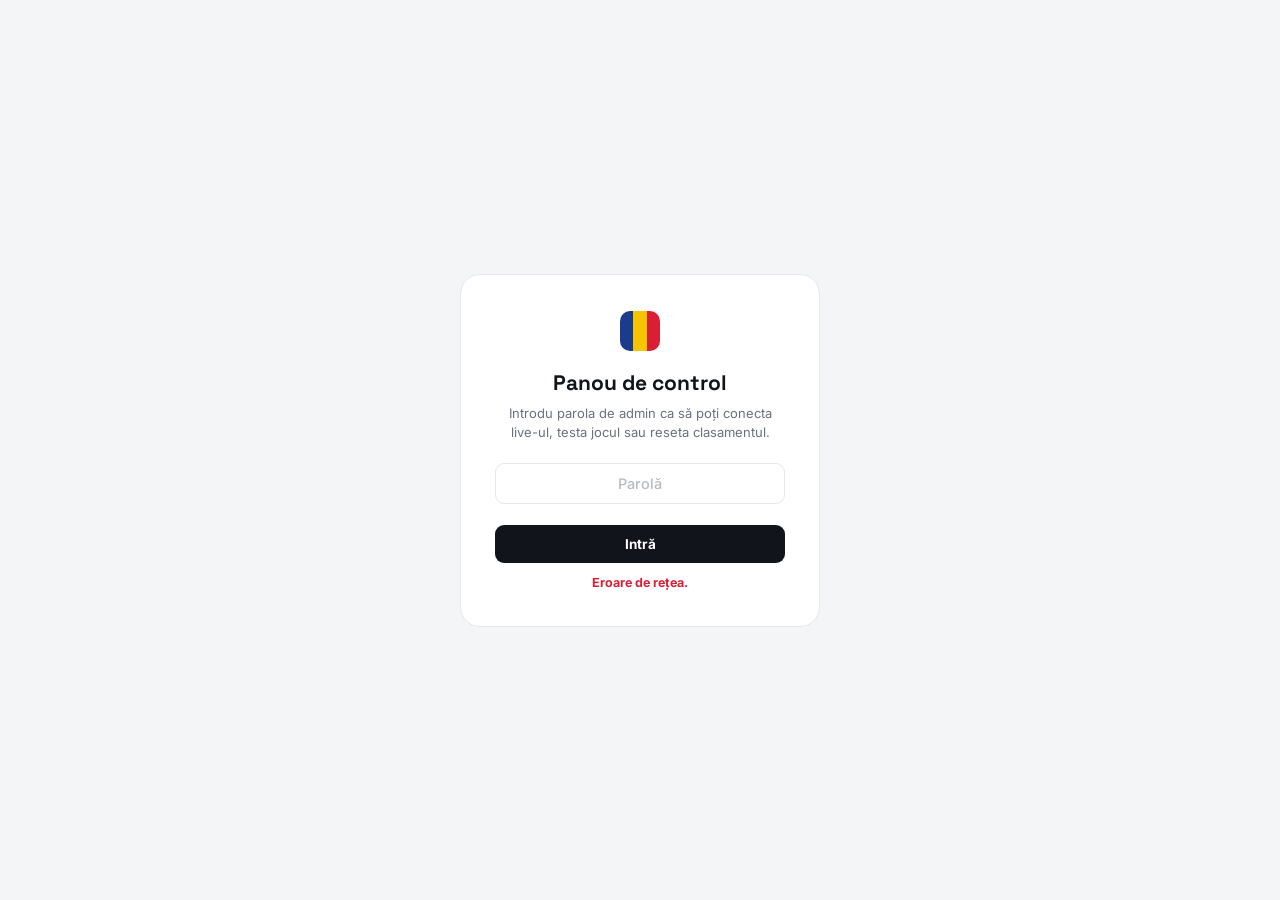
==== static/admin.html @ 843eeaa1 "Add files via upload" ====
<!DOCTYPE html>
<html lang="ro">
<head>
<meta charset="UTF-8">
<meta name="viewport" content="width=device-width, initial-scale=1.0">
<title>Admin · Cel mai tare județ din România</title>
<link rel="preconnect" href="https://fonts.googleapis.com">
<link href="https://fonts.googleapis.com/css2?family=Space+Grotesk:wght@500;700&family=Inter:wght@500;600;700;800&display=swap" rel="stylesheet">
<link rel="stylesheet" href="/static/style.css">
<link rel="stylesheet" href="/static/admin.css">
</head>
<body class="admin-body">

<!-- ===================== LOGIN ===================== -->
<div class="admin-login" id="loginScreen">
  <div class="admin-login-card">
    <div class="flag-chip"><i></i><i></i><i></i></div>
    <h1>Panou de control</h1>
    <p>Introdu parola de admin ca să poți conecta live-ul, testa jocul sau reseta clasamentul.</p>
    <input class="text-input" id="passwordInput" type="password" placeholder="Parolă">
    <button class="btn btn-primary" id="btnLogin">Intră</button>
    <div class="admin-error" id="loginError" style="display:none;"></div>
  </div>
</div>

<!-- ===================== PANOU ADMIN ===================== -->
<div class="admin-panel" id="adminPanel" style="display:none;">
  <header class="admin-header">
    <div class="brand">
      <div class="flag-chip"><i></i><i></i><i></i></div>
      <div>
        <h1 style="font-size:18px;">Panou de control</h1>
        <p style="margin:2px 0 0; font-size:12px; color:var(--muted);">Cel mai tare județ din România</p>
      </div>
    </div>
    <div style="display:flex; gap:10px;">
      <a class="btn btn-ghost" href="/" target="_blank" rel="noopener">↗ Deschide afișajul</a>
      <button class="btn btn-ghost" id="btnLogout">Ieși din cont</button>
    </div>
  </header>

  <div class="admin-grid">
    <div class="panel">
      <div class="panel-title">📡 Conectare TikTok</div>
      <div class="conn-status" id="connStatus">
        <span class="dot"></span>
        <span id="connStatusText">Neconectat</span>
      </div>
      <label class="field-label" for="usernameInput">Username TikTok (fără @)</label>
      <input class="text-input" id="usernameInput" type="text" placeholder="ex: numele.tau">
      <button class="btn btn-primary" id="btnConnect">Conectează-te la live</button>
      <button class="btn btn-danger" id="btnDisconnect" style="display:none;">Deconectează</button>
    </div>

    <div class="panel">
      <div class="panel-title">🧪 Mod test (fără live)</div>
      <p class="admin-hint">Simulează comentarii și cadouri ca să vezi cum arată jocul înainte de a fi live.</p>
      <input class="text-input" id="testInput" type="text" placeholder="ex: CJ, Cluj, AB…">
      <div class="row-btns" style="margin-top:9px;">
        <button class="btn btn-ghost" id="btnTestComment">+1 comentariu</button>
        <button class="btn btn-ghost" id="btnTestGift">🎁 cadou ×2</button>
      </div>
      <button class="btn btn-ghost" id="btnTestMega" style="margin-top:8px;">🔥 simulează cadou MEGA (100+)</button>
    </div>

    <div class="panel">
      <div class="panel-title">⚠️ Zonă periculoasă</div>
      <p class="admin-hint">Resetează scorurile tuturor județelor la zero. Nu poate fi anulat.</p>
      <button class="btn btn-danger" id="btnReset">Resetează clasamentul</button>
    </div>
  </div>
</div>

<script src="/static/admin.js"></script>
</body>
</html>
---- static/style.css ----
:root{
  --ink:#12141C;
  --ink-soft:#2B2E3A;
  --paper:#FFFFFF;
  --canvas:#F4F5F7;
  --line:#E6E7EC;
  --muted:#6B7080;

  --flag-blue:#1B3B8C;
  --flag-yellow:#F6C400;
  --flag-red:#D91E36;

  --cyan:#0FE6D6;
  --pink:#FF2D6A;

  --grey-fill:#EEEFF2;
  --gold:#F6B400;

  --radius-lg:20px;
  --radius-md:14px;
  --radius-sm:9px;
}

*{box-sizing:border-box;}
html,body{
  margin:0;padding:0;
  width:100%; height:100%;
  background:var(--canvas);
  color:var(--ink);
  font-family:'Inter',sans-serif;
  -webkit-font-smoothing:antialiased;
  overflow:hidden;
}
.num, .mono-num{
  font-family:'Space Grotesk',sans-serif;
  font-variant-numeric:tabular-nums;
}

/* ================= LAYOUT ================= */
.app{
  display:flex;
  flex-direction:column;
  width:100vw;height:100vh;
}

/* ---------- HEADER ---------- */
.header{
  flex-shrink:0;
  background:var(--ink);
  color:#fff;
  padding:14px 26px;
  display:flex;
  align-items:center;
  justify-content:space-between;
  gap:20px;
}
.brand{
  display:flex;
  align-items:center;
  gap:14px;
}
.flag-chip{
  width:40px;height:40px;
  border-radius:10px;
  overflow:hidden;
  display:flex;
  flex-shrink:0;
  box-shadow:0 0 0 1px rgba(255,255,255,0.08);
}
.flag-chip i{ flex:1; display:block; }
.flag-chip i:nth-child(1){ background:var(--flag-blue); }
.flag-chip i:nth-child(2){ background:var(--flag-yellow); }
.flag-chip i:nth-child(3){ background:var(--flag-red); }
.brand h1{
  font-family:'Space Grotesk',sans-serif;
  font-size:19px;
  font-weight:700;
  line-height:1.15;
  margin:0;
  letter-spacing:0.2px;
}
.brand h1 b{ color:var(--cyan); font-weight:700; }
.brand p{
  margin:2px 0 0;
  font-size:12px;
  color:#A7ABBB;
  font-weight:500;
}

.header-right{
  display:flex;
  align-items:center;
  gap:14px;
}
.pill{
  display:flex;align-items:center;gap:7px;
  background:rgba(255,255,255,0.07);
  border:1px solid rgba(255,255,255,0.09);
  padding:8px 14px;
  border-radius:30px;
  font-size:13px;
  font-weight:600;
  color:#D8DAE6;
  white-space:nowrap;
}
.pill .dot{
  width:8px;height:8px;border-radius:50%;
  background:#5B5F70;
}
.pill.live .dot{
  background:var(--pink);
  animation:pulseDot 1.1s ease-in-out infinite;
}
.pill.live{ color:#fff; }
@keyframes pulseDot{
  0%,100%{ transform:scale(1); opacity:1; }
  50%{ transform:scale(1.6); opacity:0.5; }
}

/* ================= MAIN GRID ================= */
.main{
  flex:1;
  display:grid;
  grid-template-columns:290px 1fr 340px;
  gap:18px;
  padding:18px;
  min-height:0;
}

.panel{
  background:var(--paper);
  border:1px solid var(--line);
  border-radius:var(--radius-lg);
  padding:16px;
}
.panel-title{
  font-family:'Space Grotesk',sans-serif;
  font-size:14px;
  font-weight:700;
  display:flex;
  align-items:center;
  gap:7px;
  margin:0 0 12px;
}

/* ---------- LEFT COLUMN ---------- */
.left-col{
  display:flex;
  flex-direction:column;
  gap:14px;
  min-height:0;
  overflow-y:auto;
}
.conn-status{
  display:flex;
  align-items:center;
  gap:9px;
  font-size:13px;
  font-weight:700;
  padding:9px 12px;
  border-radius:var(--radius-sm);
  background:var(--grey-fill);
  color:var(--muted);
  margin-bottom:12px;
}
.conn-status .dot{
  width:8px;height:8px;border-radius:50%;
  background:var(--muted);
  flex-shrink:0;
}
.conn-status.on{
  background:#E8FBF6;
  color:#0C8C74;
}
.conn-status.on .dot{
  background:#12C88E;
  animation:pulseDot 1.1s ease-in-out infinite;
}

.field-label{
  font-size:11.5px;
  font-weight:700;
  color:var(--muted);
  margin-bottom:6px;
  display:block;
}
.text-input{
  width:100%;
  font-size:14.5px;
  font-weight:600;
  font-family:'Inter',sans-serif;
  padding:11px 13px;
  border-radius:var(--radius-sm);
  border:1.5px solid var(--line);
  outline:none;
  color:var(--ink);
  background:#fff;
}
.text-input:focus{ border-color:var(--flag-blue); }
.text-input::placeholder{ color:#B7BAC6; font-weight:500; }

.btn{
  border:none; cursor:pointer;
  font-family:'Inter',sans-serif;
  font-weight:700;
  font-size:13.5px;
  border-radius:var(--radius-sm);
  padding:11px 16px;
  transition:transform 0.1s ease, filter 0.15s ease, opacity .15s ease;
  width:100%;
}
.btn:active{ transform:scale(0.97); }
.btn:disabled{ opacity:0.5; cursor:not-allowed; }
.btn-primary{ background:var(--ink); color:#fff; margin-top:9px; }
.btn-primary:hover:not(:disabled){ filter:brightness(1.3); }
.btn-danger{ background:#FCEBEE; color:var(--flag-red); margin-top:9px; }
.btn-danger:hover:not(:disabled){ background:#F8D6DC; }
.btn-ghost{
  background:transparent; color:var(--muted);
  border:1.5px solid var(--line);
  font-size:12.5px; padding:8px 12px;
}
.btn-ghost:hover{ border-color:var(--ink); color:var(--ink); }

.legend-item{
  display:flex; gap:11px; align-items:flex-start;
  padding:9px 0;
  border-bottom:1px solid var(--line);
}
.legend-item:last-child{ border-bottom:none; }
.legend-ic{
  width:30px;height:30px;flex-shrink:0;
  border-radius:9px;
  display:flex;align-items:center;justify-content:center;
  font-size:15px;
  background:var(--grey-fill);
}
.legend-ic.gift{ background:linear-gradient(135deg,#FFE9AE,var(--gold)); }
.legend-txt b{ display:block; font-size:13px; font-weight:700; }
.legend-txt span{ font-size:11.5px; color:var(--muted); }

details.test-mode{ margin-top:2px; }
details.test-mode summary{
  cursor:pointer;
  font-size:12px;
  font-weight:700;
  color:var(--muted);
  list-style:none;
  display:flex;
  align-items:center;
  gap:6px;
  padding:6px 0;
}
details.test-mode summary::-webkit-details-marker{ display:none; }
details.test-mode summary:before{ content:'▸'; transition:transform .15s; }
details.test-mode[open] summary:before{ transform:rotate(90deg); }
.test-body{ display:flex; flex-direction:column; gap:8px; padding-top:8px; }
.test-body .row-btns{ display:flex; gap:8px; }
.test-body .btn{ margin-top:0; }

/* ---------- MAP COLUMN ---------- */
.map-col{
  position:relative;
  display:flex;
  align-items:center;
  justify-content:center;
  padding:10px;
  overflow:hidden;
}
#map-svg{ width:96%; height:96%; }
.jud{
  stroke:#fff;
  stroke-width:1.3;
  fill:var(--grey-fill);
  cursor:pointer;
  transition:fill 0.5s ease, filter 0.25s ease, stroke 0.4s ease, stroke-width 0.3s ease;
}
.jud:hover{ filter:brightness(0.96); }
.jud.pulseGift{ animation:giftPulse 1.15s ease-out; }

/* ---- top 5 judete: contur special pe culoarea rangului ---- */
.jud.top5{ stroke-width:2.4; }
.jud.tier-1{ stroke:#F6C400; filter:drop-shadow(0 0 8px rgba(246,196,0,0.85)); }
.jud.tier-2{ stroke:#9AA0AC; filter:drop-shadow(0 0 6px rgba(154,160,172,0.7)); }
.jud.tier-3{ stroke:#C97A4A; filter:drop-shadow(0 0 6px rgba(201,122,74,0.7)); }
.jud.tier-4{ stroke:#0FE6D6; filter:drop-shadow(0 0 6px rgba(15,230,214,0.65)); }
.jud.tier-5{ stroke:#FF2D6A; filter:drop-shadow(0 0 6px rgba(255,45,106,0.65)); }
@keyframes giftPulse{
  0%{ filter:brightness(1) drop-shadow(0 0 0 rgba(15,230,214,0)); }
  30%{ filter:brightness(1.4) drop-shadow(0 0 24px rgba(15,230,214,0.95)); }
  100%{ filter:brightness(1) drop-shadow(0 0 0 rgba(15,230,214,0)); }
}

.rank-badge{
  position:absolute;
  transform:translate(-50%,-50%);
  pointer-events:none;
  display:flex; flex-direction:column; align-items:center;
  gap:1px;
  padding:3px 6px;
  border-radius:7px;
  background:rgba(255,255,255,0.82);
  box-shadow:0 1px 3px rgba(0,0,0,0.12);
  font-family:'Space Grotesk',sans-serif;
  font-weight:700;
  font-size:11px;
  color:var(--ink-soft);
  line-height:1.05;
  white-space:nowrap;
}
.rank-badge .rk{
  font-size:9px;
  color:var(--muted);
  font-weight:700;
}
/* top 5 judete: badge colorat dupa rang */
.rank-badge.tier-1{ background:#FFF6DA; color:#8A6400; box-shadow:0 0 0 1.5px #F6C400; }
.rank-badge.tier-1 .rk{ color:#B98A00; }
.rank-badge.tier-2{ background:#F1F2F5; color:#4B5160; box-shadow:0 0 0 1.5px #9AA0AC; }
.rank-badge.tier-2 .rk{ color:#767C89; }
.rank-badge.tier-3{ background:#FBEBE0; color:#8A4A22; box-shadow:0 0 0 1.5px #C97A4A; }
.rank-badge.tier-3 .rk{ color:#A05F32; }
.rank-badge.tier-4{ background:#E3FBF9; color:#0A7E76; box-shadow:0 0 0 1.5px #0FE6D6; }
.rank-badge.tier-4 .rk{ color:#0A9B90; }
.rank-badge.tier-5{ background:#FFE9F0; color:#B4184A; box-shadow:0 0 0 1.5px #FF2D6A; }
.rank-badge.tier-5 .rk{ color:#D91E58; }
.rank-badge.tier-1{ font-size:12.5px; }

.map-hint{
  position:absolute;
  bottom:14px; left:22px;
  font-size:11.5px;
  color:#AAADB8;
  font-weight:600;
}

/* ---- cercul separat pentru Bucuresti (prea mic pe harta reala) ---- */
.buc-circle{
  position:absolute;
  right:26px; bottom:22px;
  width:104px; height:104px;
  border-radius:50%;
  background:var(--grey-fill);
  display:flex; flex-direction:column; align-items:center; justify-content:center;
  gap:1px;
  box-shadow:0 6px 18px rgba(0,0,0,0.16), 0 0 0 4px #fff, 0 0 0 5px var(--line);
  cursor:default;
  transition:background 0.5s ease, box-shadow 0.3s ease;
}
.buc-circle .buc-rank{
  font-family:'Space Grotesk',sans-serif;
  font-size:10.5px; font-weight:700; color:var(--muted);
}
.buc-circle .buc-code{
  font-family:'Space Grotesk',sans-serif;
  font-size:20px; font-weight:700; color:var(--ink); line-height:1.1;
}
.buc-circle .buc-name{
  font-size:10px; font-weight:700; color:var(--ink-soft);
}
.buc-circle .buc-score{
  font-size:15px; font-weight:700; color:var(--ink); margin-top:1px;
}
.buc-circle.pulseGift{ animation:giftPulse 1.15s ease-out; }
.buc-circle.top5{ box-shadow:0 6px 18px rgba(0,0,0,0.16), 0 0 0 4px #fff, 0 0 0 6px currentColor; }
.buc-circle.tier-1{ color:#F6C400; }
.buc-circle.tier-2{ color:#9AA0AC; }
.buc-circle.tier-3{ color:#C97A4A; }
.buc-circle.tier-4{ color:#0FE6D6; }
.buc-circle.tier-5{ color:#FF2D6A; }

/* floating +1 / +2 pop */
.float-pop{
  position:fixed;
  font-family:'Space Grotesk',sans-serif;
  font-weight:700;
  font-size:22px;
  color:var(--flag-red);
  pointer-events:none;
  z-index:40;
  animation:floatUp 1.15s ease-out forwards;
  text-shadow:0 0 4px #fff,0 0 4px #fff;
}
.float-pop.gift{ color:#0C8C74; font-size:26px; }
@keyframes floatUp{
  0%{ opacity:0; transform:translate(-50%,0) scale(0.6); }
  15%{ opacity:1; transform:translate(-50%,-8px) scale(1.15); }
  100%{ opacity:0; transform:translate(-50%,-72px) scale(1); }
}
.hit-badge{
  position:fixed;
  transform:translate(-50%,-140%);
  background:var(--ink);
  color:#fff;
  font-weight:700;
  font-size:12.5px;
  padding:5px 11px;
  border-radius:8px;
  white-space:nowrap;
  pointer-events:none;
  z-index:40;
  animation:badgeIn 1.2s ease-out forwards;
}
.hit-badge.gift{ background:linear-gradient(120deg,var(--cyan),var(--pink)); color:#fff; }
@keyframes badgeIn{
  0%{ opacity:0; transform:translate(-50%,-115%) scale(0.7); }
  15%{ opacity:1; transform:translate(-50%,-142%) scale(1); }
  80%{ opacity:1; }
  100%{ opacity:0; transform:translate(-50%,-158%) scale(1); }
}

/* ---------- RIGHT COLUMN ---------- */
.right-col{
  display:flex;
  flex-direction:column;
  gap:18px;
  min-height:0;
}
.board-panel{ flex:1.3; display:flex; flex-direction:column; min-height:0; }
.feed-panel{ flex:1; display:flex; flex-direction:column; min-height:0; }

.board-list{ flex:1; overflow-y:auto; padding-right:2px; }
.board-row{
  display:flex; align-items:center; gap:10px;
  padding:9px 4px;
  border-bottom:1px solid var(--line);
}
.board-row:last-child{ border-bottom:none; }
.board-row .rank{
  font-family:'Space Grotesk',sans-serif;
  font-weight:700;
  font-size:14px;
  width:20px; text-align:center;
  color:#C6C8D2;
  flex-shrink:0;
}
.board-row.tier-1{ background:linear-gradient(90deg,#FFF8E1,#fff); }
.board-row.tier-1 .rank{ color:#F6C400; }
.board-row.tier-2{ background:linear-gradient(90deg,#F4F5F7,#fff); }
.board-row.tier-2 .rank{ color:#9AA0AC; }
.board-row.tier-3{ background:linear-gradient(90deg,#FBEEE6,#fff); }
.board-row.tier-3 .rank{ color:#C97A4A; }
.board-row.tier-4{ background:linear-gradient(90deg,#E9FFFD,#fff); }
.board-row.tier-4 .rank{ color:#0FE6D6; }
.board-row.tier-5{ background:linear-gradient(90deg,#FFEDF3,#fff); }
.board-row.tier-5 .rank{ color:#FF2D6A; }
.board-main{ flex:1; min-width:0; }
.board-top{
  display:flex; justify-content:space-between; align-items:baseline;
  margin-bottom:4px;
}
.board-name{
  font-size:13px; font-weight:700;
  white-space:nowrap; overflow:hidden; text-overflow:ellipsis;
}
.board-score{
  font-family:'Space Grotesk',sans-serif;
  font-weight:700; font-size:14px; flex-shrink:0; margin-left:8px;
}
.board-bar-track{
  height:6px; border-radius:4px; background:var(--grey-fill); overflow:hidden;
}
.board-bar-fill{
  height:100%; border-radius:4px;
  background:linear-gradient(90deg,var(--flag-blue),var(--pink));
  transition:width 0.6s cubic-bezier(.4,0,.2,1);
}
.board-row.bump .board-score{ animation:scoreBump 0.4s ease; }
@keyframes scoreBump{
  0%{ transform:scale(1); }
  40%{ transform:scale(1.25); color:var(--flag-red); }
  100%{ transform:scale(1); }
}

.feed-list{
  flex:1; overflow-y:auto; display:flex; flex-direction:column-reverse; gap:7px;
}
.feed-item{
  display:flex; align-items:center; gap:9px;
  font-size:12.5px;
  padding:7px 9px;
  border-radius:var(--radius-sm);
  background:var(--grey-fill);
  animation:feedIn 0.35s ease;
}
.feed-item.gift{ background:linear-gradient(90deg,#E8FFFC,#FFF0F5); }
.feed-item.mega{
  background:linear-gradient(90deg,#FFF3D6,#FFE1EC);
  box-shadow:0 0 0 1.5px var(--gold) inset;
  font-weight:700;
}
@keyframes feedIn{
  0%{ opacity:0; transform:translateY(-6px); }
  100%{ opacity:1; transform:translateY(0); }
}
.feed-item .fu{ font-weight:700; color:var(--ink); white-space:nowrap; overflow:hidden; text-overflow:ellipsis; max-width:110px; }
.feed-item .fc{ color:var(--muted); flex-shrink:0; }
.feed-item .fp{ margin-left:auto; font-family:'Space Grotesk',sans-serif; font-weight:700; flex-shrink:0; }
.feed-item.gift .fp{ color:#0C8C74; }
.feed-empty{ color:#B7BAC6; font-size:12.5px; text-align:center; padding:20px 0; }

/* ---------- BOTTOM STATS ---------- */
.stats-bar{
  flex-shrink:0;
  display:grid;
  grid-template-columns:repeat(4,1fr);
  gap:14px;
  padding:0 18px 18px;
}
.stat-card{
  background:var(--paper);
  border:1px solid var(--line);
  border-radius:var(--radius-md);
  padding:14px 16px;
  display:flex; align-items:center; gap:12px;
}
.stat-ic{
  width:38px;height:38px;border-radius:10px;
  display:flex;align-items:center;justify-content:center;
  font-size:17px; flex-shrink:0;
  background:var(--grey-fill);
}
.stat-num{
  font-family:'Space Grotesk',sans-serif;
  font-weight:700; font-size:20px; line-height:1;
}
.stat-lbl{ font-size:11.5px; color:var(--muted); font-weight:600; margin-top:3px; }

/* ================= GIFT OVERLAY ================= */
.gift-overlay{
  position:fixed; inset:0;
  display:flex; align-items:center; justify-content:center;
  pointer-events:none; z-index:80;
}
.gift-card{
  background:#fff;
  border-radius:26px;
  padding:30px 54px;
  text-align:center;
  box-shadow:0 24px 70px rgba(0,0,0,0.22);
  opacity:0;
  transform:scale(0.4) rotate(-4deg);
  border:5px solid transparent;
  background-image:linear-gradient(#fff,#fff), linear-gradient(120deg,var(--cyan),var(--pink));
  background-origin:border-box;
  background-clip:padding-box, border-box;
}
.gift-card.show{ animation:giftIn 2.5s cubic-bezier(.2,1.4,.4,1) forwards; }
@keyframes giftIn{
  0%{ opacity:0; transform:scale(0.3) rotate(-6deg); }
  12%{ opacity:1; transform:scale(1.1) rotate(2deg); }
  20%{ transform:scale(1) rotate(0deg); }
  82%{ opacity:1; transform:scale(1) rotate(0deg); }
  100%{ opacity:0; transform:scale(0.92) rotate(0deg); }
}
.gift-card .ic{ font-size:48px; display:block; margin-bottom:6px; }
.gift-card .gu{ font-size:14px; font-weight:700; color:var(--muted); }
.gift-card .jn{
  font-family:'Space Grotesk',sans-serif;
  font-size:42px; font-weight:700;
  text-transform:uppercase;
  margin-top:2px;
}
.gift-card .sub{
  margin-top:8px; font-weight:700; font-size:16px;
  background:linear-gradient(120deg,var(--cyan),var(--pink));
  -webkit-background-clip:text; background-clip:text; color:transparent;
  letter-spacing:0.3px;
}

/* ---- cadou MEGA (peste pragul de puncte) - animatie mai mare, mai lunga ---- */
.gift-card.mega{
  padding:38px 68px;
  background-image:linear-gradient(#fff,#fff), linear-gradient(120deg,var(--gold),var(--pink),var(--cyan));
  border-width:6px;
}
.gift-card.mega.show{ animation:megaIn 4.2s cubic-bezier(.2,1.4,.4,1) forwards; }
@keyframes megaIn{
  0%{ opacity:0; transform:scale(0.25) rotate(-8deg); }
  10%{ opacity:1; transform:scale(1.18) rotate(3deg); }
  18%{ transform:scale(1) rotate(0deg); }
  90%{ opacity:1; transform:scale(1) rotate(0deg); }
  100%{ opacity:0; transform:scale(0.94) rotate(0deg); }
}
.gift-card.mega .mega-tag{
  display:inline-block;
  background:linear-gradient(120deg,var(--gold),var(--pink));
  color:#fff;
  font-weight:800;
  font-size:12.5px;
  letter-spacing:0.6px;
  padding:5px 14px;
  border-radius:20px;
  margin-bottom:12px;
  animation:tagPulse 1s ease-in-out infinite;
}
@keyframes tagPulse{
  0%,100%{ transform:scale(1); }
  50%{ transform:scale(1.06); }
}
.gift-card.mega .ic{ font-size:58px; }
.gift-card.mega .gu{ font-size:16px; }
.gift-card.mega .gu-user{ font-weight:800; color:var(--ink); }
.gift-card.mega .jn{ font-size:52px; }
.confetti{
  position:fixed; top:-20px;
  width:9px;height:15px;
  z-index:79; pointer-events:none;
  animation-name:confettiFall;
  animation-timing-function:cubic-bezier(.4,0,.6,1);
  animation-fill-mode:forwards;
}
@keyframes confettiFall{
  0%{ transform:translateY(0) rotate(0deg); opacity:1; }
  100%{ transform:translateY(105vh) rotate(600deg); opacity:0.9; }
}

/* scrollbars slim */
.left-col::-webkit-scrollbar, .board-list::-webkit-scrollbar, .feed-list::-webkit-scrollbar{ width:5px; }
.left-col::-webkit-scrollbar-thumb, .board-list::-webkit-scrollbar-thumb, .feed-list::-webkit-scrollbar-thumb{
  background:#DDDFE6; border-radius:5px;
}

@media (max-width: 1180px){
  .main{ grid-template-columns:250px 1fr 300px; }
}
---- static/admin.css ----
html{ overflow-y:auto; height:auto; }
html:has(.admin-body), .admin-body{
  overflow-y:auto;
  height:auto;
  min-height:100vh;
  background:var(--canvas);
}

/* ---------- login ---------- */
.admin-login{
  min-height:100vh;
  display:flex; align-items:center; justify-content:center;
  padding:24px;
}
.admin-login-card{
  background:var(--paper);
  border:1px solid var(--line);
  border-radius:var(--radius-lg);
  padding:36px 34px;
  width:100%;
  max-width:360px;
  text-align:center;
}
.admin-login-card .flag-chip{ margin:0 auto 18px; }
.admin-login-card h1{
  font-family:'Space Grotesk',sans-serif;
  font-size:21px; font-weight:700; margin:0 0 8px;
}
.admin-login-card p{
  font-size:13px; color:var(--muted); margin:0 0 20px; line-height:1.5;
}
.admin-login-card .text-input{ margin-bottom:12px; text-align:center; }
.admin-error{
  margin-top:12px;
  font-size:12.5px; font-weight:700;
  color:var(--flag-red);
}

/* ---------- admin panel ---------- */
.admin-header{
  background:var(--ink);
  color:#fff;
  padding:14px 26px;
  display:flex; align-items:center; justify-content:space-between;
  gap:16px;
}
.admin-header .brand p{ color:#A7ABBB; }
.admin-header .btn-ghost{
  border-color:rgba(255,255,255,0.18);
  color:#D8DAE6;
  text-decoration:none;
  display:inline-flex; align-items:center;
  width:auto;
}
.admin-header .btn-ghost:hover{ border-color:#fff; color:#fff; }

.admin-grid{
  max-width:920px;
  margin:0 auto;
  padding:22px;
  display:grid;
  grid-template-columns:repeat(auto-fit, minmax(260px, 1fr));
  gap:18px;
  align-items:start;
}
.admin-hint{
  font-size:12.5px; color:var(--muted); margin:0 0 12px; line-height:1.5;
}

@media (max-width: 640px){
  .admin-header{ flex-direction:column; align-items:flex-start; gap:12px; }
}
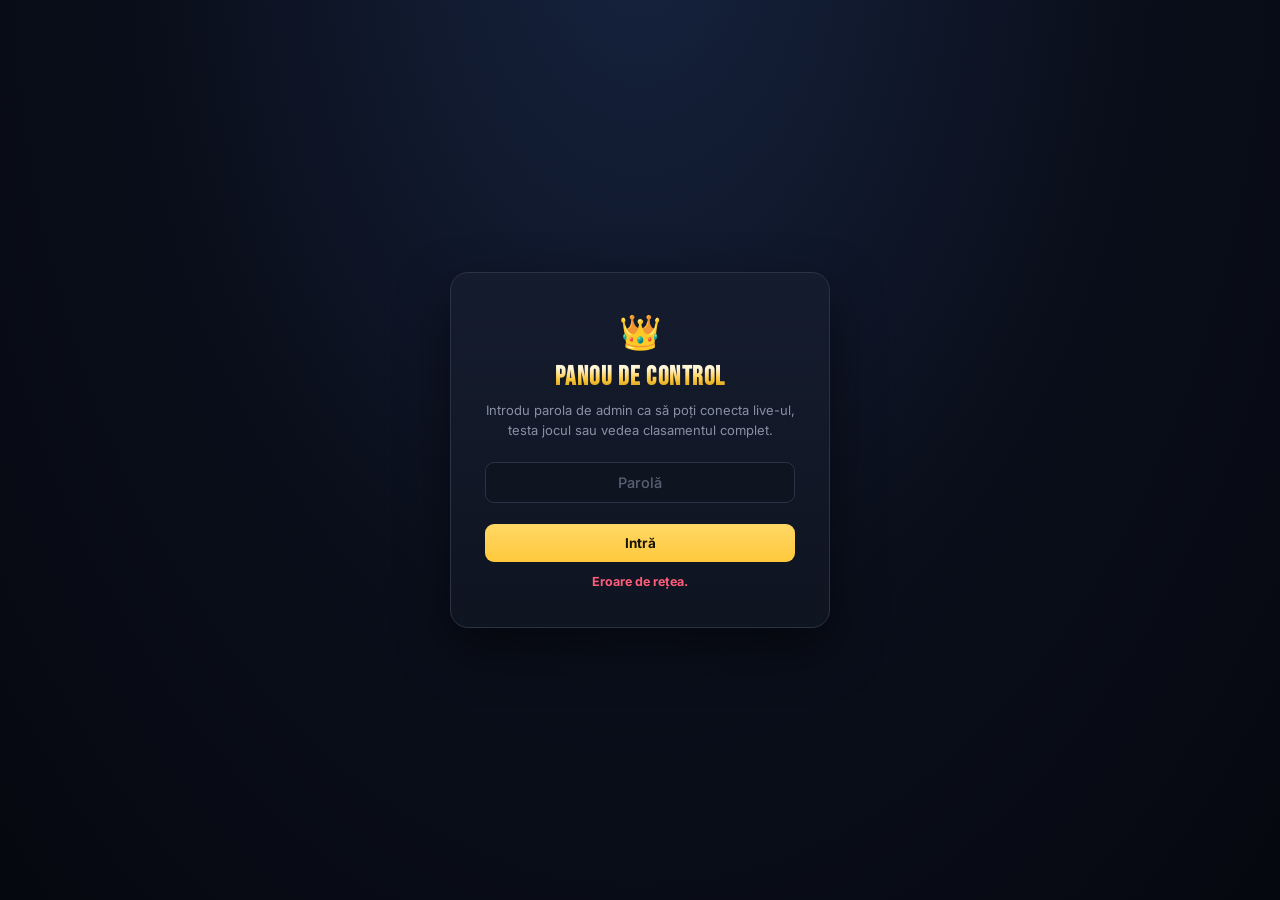
==== commit 52c0498e: "Add files via upload" ====
--- a/static/admin.html
+++ b/static/admin.html
@@ -5,7 +5,7 @@
 <meta name="viewport" content="width=device-width, initial-scale=1.0">
 <title>Admin · Cel mai tare județ din România</title>
 <link rel="preconnect" href="https://fonts.googleapis.com">
-<link href="https://fonts.googleapis.com/css2?family=Space+Grotesk:wght@500;700&family=Inter:wght@500;600;700;800&display=swap" rel="stylesheet">
+<link href="https://fonts.googleapis.com/css2?family=Bebas+Neue&family=Teko:wght@500;600;700&family=Inter:wght@500;600;700;800&display=swap" rel="stylesheet">
 <link rel="stylesheet" href="/static/style.css">
 <link rel="stylesheet" href="/static/admin.css">
 </head>
@@ -14,9 +14,9 @@
 <!-- ===================== LOGIN ===================== -->
 <div class="admin-login" id="loginScreen">
   <div class="admin-login-card">
-    <div class="flag-chip"><i></i><i></i><i></i></div>
-    <h1>Panou de control</h1>
-    <p>Introdu parola de admin ca să poți conecta live-ul, testa jocul sau reseta clasamentul.</p>
+    <div class="crown">👑</div>
+    <h1>PANOU DE CONTROL</h1>
+    <p>Introdu parola de admin ca să poți conecta live-ul, testa jocul sau vedea clasamentul complet.</p>
     <input class="text-input" id="passwordInput" type="password" placeholder="Parolă">
     <button class="btn btn-primary" id="btnLogin">Intră</button>
     <div class="admin-error" id="loginError" style="display:none;"></div>
@@ -24,20 +24,24 @@
 </div>
 
 <!-- ===================== PANOU ADMIN ===================== -->
-<div class="admin-panel" id="adminPanel" style="display:none;">
+<div class="admin-wrap" id="adminPanel" style="display:none;">
   <header class="admin-header">
-    <div class="brand">
-      <div class="flag-chip"><i></i><i></i><i></i></div>
-      <div>
-        <h1 style="font-size:18px;">Panou de control</h1>
-        <p style="margin:2px 0 0; font-size:12px; color:var(--muted);">Cel mai tare județ din România</p>
-      </div>
+    <div>
+      <h1>PANOU DE CONTROL</h1>
+      <p>Cel mai tare județ din România</p>
     </div>
-    <div style="display:flex; gap:10px;">
+    <div class="admin-header-actions">
       <a class="btn btn-ghost" href="/" target="_blank" rel="noopener">↗ Deschide afișajul</a>
       <button class="btn btn-ghost" id="btnLogout">Ieși din cont</button>
     </div>
   </header>
+
+  <div class="stat-row" id="statRow">
+    <div class="stat-chip"><div class="num" id="statTotal">0</div><div class="lbl">Puncte totale</div></div>
+    <div class="stat-chip"><div class="num" id="statActive">0 / 42</div><div class="lbl">Județe active</div></div>
+    <div class="stat-chip"><div class="num" id="statSupporters">0</div><div class="lbl">Susținători</div></div>
+    <div class="stat-chip"><div class="num" id="statViewers">0</div><div class="lbl">Viewers acum</div></div>
+  </div>
 
   <div class="admin-grid">
     <div class="panel">
@@ -54,19 +58,43 @@
 
     <div class="panel">
       <div class="panel-title">🧪 Mod test (fără live)</div>
-      <p class="admin-hint">Simulează comentarii și cadouri ca să vezi cum arată jocul înainte de a fi live.</p>
-      <input class="text-input" id="testInput" type="text" placeholder="ex: CJ, Cluj, AB…">
-      <div class="row-btns" style="margin-top:9px;">
-        <button class="btn btn-ghost" id="btnTestComment">+1 comentariu</button>
-        <button class="btn btn-ghost" id="btnTestGift">🎁 cadou ×2</button>
+      <p class="admin-hint">Simulează un comentariu sau cadouri de fiecare raritate.</p>
+      <input class="text-input" id="testInput" type="text" placeholder="ex: CJ, Cluj, AB…" style="margin-bottom:9px;">
+      <div class="row-btns">
+        <button class="btn btn-rarity" id="btnTestComment">+1 comentariu</button>
+        <button class="btn btn-rarity" id="btnTestCommon">Cadou comun</button>
       </div>
-      <button class="btn btn-ghost" id="btnTestMega" style="margin-top:8px;">🔥 simulează cadou MEGA (100+)</button>
+      <div class="row-btns" style="margin-top:8px;">
+        <button class="btn btn-rarity rare" id="btnTestRare">Cadou rar</button>
+        <button class="btn btn-rarity epic" id="btnTestEpic">Cadou epic</button>
+      </div>
+      <button class="btn btn-rarity legendary" id="btnTestLegendary" style="margin-top:8px;">🔥 Cadou LEGENDAR (98+)</button>
     </div>
 
     <div class="panel">
       <div class="panel-title">⚠️ Zonă periculoasă</div>
-      <p class="admin-hint">Resetează scorurile tuturor județelor la zero. Nu poate fi anulat.</p>
-      <button class="btn btn-danger" id="btnReset">Resetează clasamentul</button>
+      <p class="admin-hint">Resetează scorurile tuturor județelor și clasamentul susținătorilor. Nu poate fi anulat.</p>
+      <button class="btn btn-danger" id="btnReset">Resetează tot</button>
+    </div>
+
+    <div class="panel board-panel">
+      <div class="panel-title">🏆 Clasament complet (live)</div>
+      <div class="board-cols">
+        <div>
+          <table class="board-table">
+            <thead><tr><th>#</th><th>Județ</th><th style="text-align:right;">Puncte</th></tr></thead>
+            <tbody id="countyBoardBody"></tbody>
+          </table>
+          <div class="board-empty" id="countyBoardEmpty">Niciun punct încă.</div>
+        </div>
+        <div>
+          <table class="board-table">
+            <thead><tr><th>#</th><th>Susținător</th><th style="text-align:right;">Puncte</th></tr></thead>
+            <tbody id="supporterBoardBody"></tbody>
+          </table>
+          <div class="board-empty" id="supporterBoardEmpty">Niciun susținător încă.</div>
+        </div>
+      </div>
     </div>
   </div>
 </div>
--- a/static/style.css
+++ b/static/style.css
@@ -1,626 +1,202 @@
+
 :root{
-  --ink:#12141C;
-  --ink-soft:#2B2E3A;
-  --paper:#FFFFFF;
-  --canvas:#F4F5F7;
-  --line:#E6E7EC;
-  --muted:#6B7080;
-
-  --flag-blue:#1B3B8C;
-  --flag-yellow:#F6C400;
-  --flag-red:#D91E36;
-
-  --cyan:#0FE6D6;
-  --pink:#FF2D6A;
-
-  --grey-fill:#EEEFF2;
-  --gold:#F6B400;
-
-  --radius-lg:20px;
-  --radius-md:14px;
-  --radius-sm:9px;
-}
-
+  --bg:#0A0A0D; --ink:#fff; --muted:#9A9AA6;
+  --common:#B8BCC4; --rare:#4FC3F7; --epic:#C86DFF; --legendary:#FFC93C;
+  --zero-fill:#B9C2D1;
+}
 *{box-sizing:border-box;}
-html,body{
-  margin:0;padding:0;
-  width:100%; height:100%;
-  background:var(--canvas);
+html,body{margin:0;padding:0;width:100%;height:100%;
+  background:radial-gradient(ellipse at 50% -10%, #16233F 0%, #0A0E1A 55%, #060810 100%);
   color:var(--ink);
-  font-family:'Inter',sans-serif;
-  -webkit-font-smoothing:antialiased;
-  overflow:hidden;
-}
-.num, .mono-num{
-  font-family:'Space Grotesk',sans-serif;
-  font-variant-numeric:tabular-nums;
-}
-
-/* ================= LAYOUT ================= */
-.app{
-  display:flex;
-  flex-direction:column;
-  width:100vw;height:100vh;
-}
-
-/* ---------- HEADER ---------- */
-.header{
-  flex-shrink:0;
-  background:var(--ink);
-  color:#fff;
-  padding:14px 26px;
-  display:flex;
-  align-items:center;
-  justify-content:space-between;
-  gap:20px;
-}
-.brand{
-  display:flex;
-  align-items:center;
-  gap:14px;
-}
-.flag-chip{
-  width:40px;height:40px;
-  border-radius:10px;
-  overflow:hidden;
-  display:flex;
-  flex-shrink:0;
-  box-shadow:0 0 0 1px rgba(255,255,255,0.08);
-}
-.flag-chip i{ flex:1; display:block; }
-.flag-chip i:nth-child(1){ background:var(--flag-blue); }
-.flag-chip i:nth-child(2){ background:var(--flag-yellow); }
-.flag-chip i:nth-child(3){ background:var(--flag-red); }
-.brand h1{
-  font-family:'Space Grotesk',sans-serif;
-  font-size:19px;
-  font-weight:700;
-  line-height:1.15;
-  margin:0;
-  letter-spacing:0.2px;
-}
-.brand h1 b{ color:var(--cyan); font-weight:700; }
-.brand p{
-  margin:2px 0 0;
-  font-size:12px;
-  color:#A7ABBB;
-  font-weight:500;
-}
-
-.header-right{
-  display:flex;
-  align-items:center;
-  gap:14px;
-}
-.pill{
-  display:flex;align-items:center;gap:7px;
-  background:rgba(255,255,255,0.07);
-  border:1px solid rgba(255,255,255,0.09);
-  padding:8px 14px;
-  border-radius:30px;
-  font-size:13px;
-  font-weight:600;
-  color:#D8DAE6;
-  white-space:nowrap;
-}
-.pill .dot{
-  width:8px;height:8px;border-radius:50%;
-  background:#5B5F70;
-}
-.pill.live .dot{
-  background:var(--pink);
-  animation:pulseDot 1.1s ease-in-out infinite;
-}
-.pill.live{ color:#fff; }
-@keyframes pulseDot{
-  0%,100%{ transform:scale(1); opacity:1; }
-  50%{ transform:scale(1.6); opacity:0.5; }
-}
-
-/* ================= MAIN GRID ================= */
-.main{
-  flex:1;
-  display:grid;
-  grid-template-columns:290px 1fr 340px;
-  gap:18px;
-  padding:18px;
-  min-height:0;
-}
-
-.panel{
-  background:var(--paper);
-  border:1px solid var(--line);
-  border-radius:var(--radius-lg);
-  padding:16px;
-}
-.panel-title{
-  font-family:'Space Grotesk',sans-serif;
-  font-size:14px;
-  font-weight:700;
-  display:flex;
-  align-items:center;
-  gap:7px;
-  margin:0 0 12px;
-}
-
-/* ---------- LEFT COLUMN ---------- */
-.left-col{
-  display:flex;
-  flex-direction:column;
-  gap:14px;
-  min-height:0;
-  overflow-y:auto;
-}
-.conn-status{
-  display:flex;
-  align-items:center;
-  gap:9px;
-  font-size:13px;
-  font-weight:700;
-  padding:9px 12px;
-  border-radius:var(--radius-sm);
-  background:var(--grey-fill);
-  color:var(--muted);
-  margin-bottom:12px;
-}
-.conn-status .dot{
-  width:8px;height:8px;border-radius:50%;
-  background:var(--muted);
-  flex-shrink:0;
-}
-.conn-status.on{
-  background:#E8FBF6;
-  color:#0C8C74;
-}
-.conn-status.on .dot{
-  background:#12C88E;
-  animation:pulseDot 1.1s ease-in-out infinite;
-}
-
-.field-label{
-  font-size:11.5px;
-  font-weight:700;
-  color:var(--muted);
-  margin-bottom:6px;
-  display:block;
-}
-.text-input{
-  width:100%;
-  font-size:14.5px;
-  font-weight:600;
-  font-family:'Inter',sans-serif;
-  padding:11px 13px;
-  border-radius:var(--radius-sm);
-  border:1.5px solid var(--line);
-  outline:none;
-  color:var(--ink);
-  background:#fff;
-}
-.text-input:focus{ border-color:var(--flag-blue); }
-.text-input::placeholder{ color:#B7BAC6; font-weight:500; }
-
-.btn{
-  border:none; cursor:pointer;
-  font-family:'Inter',sans-serif;
-  font-weight:700;
-  font-size:13.5px;
-  border-radius:var(--radius-sm);
-  padding:11px 16px;
-  transition:transform 0.1s ease, filter 0.15s ease, opacity .15s ease;
-  width:100%;
-}
-.btn:active{ transform:scale(0.97); }
-.btn:disabled{ opacity:0.5; cursor:not-allowed; }
-.btn-primary{ background:var(--ink); color:#fff; margin-top:9px; }
-.btn-primary:hover:not(:disabled){ filter:brightness(1.3); }
-.btn-danger{ background:#FCEBEE; color:var(--flag-red); margin-top:9px; }
-.btn-danger:hover:not(:disabled){ background:#F8D6DC; }
-.btn-ghost{
-  background:transparent; color:var(--muted);
-  border:1.5px solid var(--line);
-  font-size:12.5px; padding:8px 12px;
-}
-.btn-ghost:hover{ border-color:var(--ink); color:var(--ink); }
-
-.legend-item{
-  display:flex; gap:11px; align-items:flex-start;
-  padding:9px 0;
-  border-bottom:1px solid var(--line);
-}
-.legend-item:last-child{ border-bottom:none; }
-.legend-ic{
-  width:30px;height:30px;flex-shrink:0;
-  border-radius:9px;
-  display:flex;align-items:center;justify-content:center;
-  font-size:15px;
-  background:var(--grey-fill);
-}
-.legend-ic.gift{ background:linear-gradient(135deg,#FFE9AE,var(--gold)); }
-.legend-txt b{ display:block; font-size:13px; font-weight:700; }
-.legend-txt span{ font-size:11.5px; color:var(--muted); }
-
-details.test-mode{ margin-top:2px; }
-details.test-mode summary{
-  cursor:pointer;
-  font-size:12px;
-  font-weight:700;
-  color:var(--muted);
-  list-style:none;
-  display:flex;
-  align-items:center;
-  gap:6px;
-  padding:6px 0;
-}
-details.test-mode summary::-webkit-details-marker{ display:none; }
-details.test-mode summary:before{ content:'▸'; transition:transform .15s; }
-details.test-mode[open] summary:before{ transform:rotate(90deg); }
-.test-body{ display:flex; flex-direction:column; gap:8px; padding-top:8px; }
-.test-body .row-btns{ display:flex; gap:8px; }
-.test-body .btn{ margin-top:0; }
-
-/* ---------- MAP COLUMN ---------- */
-.map-col{
-  position:relative;
-  display:flex;
-  align-items:center;
-  justify-content:center;
-  padding:10px;
-  overflow:hidden;
-}
-#map-svg{ width:96%; height:96%; }
-.jud{
-  stroke:#fff;
-  stroke-width:1.3;
-  fill:var(--grey-fill);
-  cursor:pointer;
-  transition:fill 0.5s ease, filter 0.25s ease, stroke 0.4s ease, stroke-width 0.3s ease;
-}
-.jud:hover{ filter:brightness(0.96); }
-.jud.pulseGift{ animation:giftPulse 1.15s ease-out; }
-
-/* ---- top 5 judete: contur special pe culoarea rangului ---- */
-.jud.top5{ stroke-width:2.4; }
-.jud.tier-1{ stroke:#F6C400; filter:drop-shadow(0 0 8px rgba(246,196,0,0.85)); }
-.jud.tier-2{ stroke:#9AA0AC; filter:drop-shadow(0 0 6px rgba(154,160,172,0.7)); }
-.jud.tier-3{ stroke:#C97A4A; filter:drop-shadow(0 0 6px rgba(201,122,74,0.7)); }
-.jud.tier-4{ stroke:#0FE6D6; filter:drop-shadow(0 0 6px rgba(15,230,214,0.65)); }
-.jud.tier-5{ stroke:#FF2D6A; filter:drop-shadow(0 0 6px rgba(255,45,106,0.65)); }
-@keyframes giftPulse{
-  0%{ filter:brightness(1) drop-shadow(0 0 0 rgba(15,230,214,0)); }
-  30%{ filter:brightness(1.4) drop-shadow(0 0 24px rgba(15,230,214,0.95)); }
-  100%{ filter:brightness(1) drop-shadow(0 0 0 rgba(15,230,214,0)); }
-}
-
-.rank-badge{
-  position:absolute;
-  transform:translate(-50%,-50%);
-  pointer-events:none;
-  display:flex; flex-direction:column; align-items:center;
-  gap:1px;
-  padding:3px 6px;
-  border-radius:7px;
-  background:rgba(255,255,255,0.82);
-  box-shadow:0 1px 3px rgba(0,0,0,0.12);
-  font-family:'Space Grotesk',sans-serif;
-  font-weight:700;
-  font-size:11px;
-  color:var(--ink-soft);
-  line-height:1.05;
-  white-space:nowrap;
-}
-.rank-badge .rk{
-  font-size:9px;
-  color:var(--muted);
-  font-weight:700;
-}
-/* top 5 judete: badge colorat dupa rang */
-.rank-badge.tier-1{ background:#FFF6DA; color:#8A6400; box-shadow:0 0 0 1.5px #F6C400; }
-.rank-badge.tier-1 .rk{ color:#B98A00; }
-.rank-badge.tier-2{ background:#F1F2F5; color:#4B5160; box-shadow:0 0 0 1.5px #9AA0AC; }
-.rank-badge.tier-2 .rk{ color:#767C89; }
-.rank-badge.tier-3{ background:#FBEBE0; color:#8A4A22; box-shadow:0 0 0 1.5px #C97A4A; }
-.rank-badge.tier-3 .rk{ color:#A05F32; }
-.rank-badge.tier-4{ background:#E3FBF9; color:#0A7E76; box-shadow:0 0 0 1.5px #0FE6D6; }
-.rank-badge.tier-4 .rk{ color:#0A9B90; }
-.rank-badge.tier-5{ background:#FFE9F0; color:#B4184A; box-shadow:0 0 0 1.5px #FF2D6A; }
-.rank-badge.tier-5 .rk{ color:#D91E58; }
-.rank-badge.tier-1{ font-size:12.5px; }
-
-.map-hint{
-  position:absolute;
-  bottom:14px; left:22px;
-  font-size:11.5px;
-  color:#AAADB8;
-  font-weight:600;
-}
-
-/* ---- cercul separat pentru Bucuresti (prea mic pe harta reala) ---- */
-.buc-circle{
-  position:absolute;
-  right:26px; bottom:22px;
-  width:104px; height:104px;
-  border-radius:50%;
-  background:var(--grey-fill);
-  display:flex; flex-direction:column; align-items:center; justify-content:center;
-  gap:1px;
-  box-shadow:0 6px 18px rgba(0,0,0,0.16), 0 0 0 4px #fff, 0 0 0 5px var(--line);
-  cursor:default;
-  transition:background 0.5s ease, box-shadow 0.3s ease;
-}
-.buc-circle .buc-rank{
-  font-family:'Space Grotesk',sans-serif;
-  font-size:10.5px; font-weight:700; color:var(--muted);
-}
-.buc-circle .buc-code{
-  font-family:'Space Grotesk',sans-serif;
-  font-size:20px; font-weight:700; color:var(--ink); line-height:1.1;
-}
-.buc-circle .buc-name{
-  font-size:10px; font-weight:700; color:var(--ink-soft);
-}
-.buc-circle .buc-score{
-  font-size:15px; font-weight:700; color:var(--ink); margin-top:1px;
-}
-.buc-circle.pulseGift{ animation:giftPulse 1.15s ease-out; }
-.buc-circle.top5{ box-shadow:0 6px 18px rgba(0,0,0,0.16), 0 0 0 4px #fff, 0 0 0 6px currentColor; }
-.buc-circle.tier-1{ color:#F6C400; }
-.buc-circle.tier-2{ color:#9AA0AC; }
-.buc-circle.tier-3{ color:#C97A4A; }
-.buc-circle.tier-4{ color:#0FE6D6; }
-.buc-circle.tier-5{ color:#FF2D6A; }
-
-/* floating +1 / +2 pop */
-.float-pop{
-  position:fixed;
-  font-family:'Space Grotesk',sans-serif;
-  font-weight:700;
-  font-size:22px;
-  color:var(--flag-red);
-  pointer-events:none;
-  z-index:40;
-  animation:floatUp 1.15s ease-out forwards;
-  text-shadow:0 0 4px #fff,0 0 4px #fff;
-}
-.float-pop.gift{ color:#0C8C74; font-size:26px; }
-@keyframes floatUp{
-  0%{ opacity:0; transform:translate(-50%,0) scale(0.6); }
-  15%{ opacity:1; transform:translate(-50%,-8px) scale(1.15); }
-  100%{ opacity:0; transform:translate(-50%,-72px) scale(1); }
-}
-.hit-badge{
-  position:fixed;
-  transform:translate(-50%,-140%);
-  background:var(--ink);
-  color:#fff;
-  font-weight:700;
-  font-size:12.5px;
-  padding:5px 11px;
-  border-radius:8px;
-  white-space:nowrap;
-  pointer-events:none;
-  z-index:40;
-  animation:badgeIn 1.2s ease-out forwards;
-}
-.hit-badge.gift{ background:linear-gradient(120deg,var(--cyan),var(--pink)); color:#fff; }
-@keyframes badgeIn{
-  0%{ opacity:0; transform:translate(-50%,-115%) scale(0.7); }
-  15%{ opacity:1; transform:translate(-50%,-142%) scale(1); }
-  80%{ opacity:1; }
-  100%{ opacity:0; transform:translate(-50%,-158%) scale(1); }
-}
-
-/* ---------- RIGHT COLUMN ---------- */
-.right-col{
-  display:flex;
-  flex-direction:column;
-  gap:18px;
-  min-height:0;
-}
-.board-panel{ flex:1.3; display:flex; flex-direction:column; min-height:0; }
-.feed-panel{ flex:1; display:flex; flex-direction:column; min-height:0; }
-
-.board-list{ flex:1; overflow-y:auto; padding-right:2px; }
-.board-row{
-  display:flex; align-items:center; gap:10px;
-  padding:9px 4px;
-  border-bottom:1px solid var(--line);
-}
-.board-row:last-child{ border-bottom:none; }
-.board-row .rank{
-  font-family:'Space Grotesk',sans-serif;
-  font-weight:700;
-  font-size:14px;
-  width:20px; text-align:center;
-  color:#C6C8D2;
-  flex-shrink:0;
-}
-.board-row.tier-1{ background:linear-gradient(90deg,#FFF8E1,#fff); }
-.board-row.tier-1 .rank{ color:#F6C400; }
-.board-row.tier-2{ background:linear-gradient(90deg,#F4F5F7,#fff); }
-.board-row.tier-2 .rank{ color:#9AA0AC; }
-.board-row.tier-3{ background:linear-gradient(90deg,#FBEEE6,#fff); }
-.board-row.tier-3 .rank{ color:#C97A4A; }
-.board-row.tier-4{ background:linear-gradient(90deg,#E9FFFD,#fff); }
-.board-row.tier-4 .rank{ color:#0FE6D6; }
-.board-row.tier-5{ background:linear-gradient(90deg,#FFEDF3,#fff); }
-.board-row.tier-5 .rank{ color:#FF2D6A; }
-.board-main{ flex:1; min-width:0; }
-.board-top{
-  display:flex; justify-content:space-between; align-items:baseline;
-  margin-bottom:4px;
-}
-.board-name{
-  font-size:13px; font-weight:700;
-  white-space:nowrap; overflow:hidden; text-overflow:ellipsis;
-}
-.board-score{
-  font-family:'Space Grotesk',sans-serif;
-  font-weight:700; font-size:14px; flex-shrink:0; margin-left:8px;
-}
-.board-bar-track{
-  height:6px; border-radius:4px; background:var(--grey-fill); overflow:hidden;
-}
-.board-bar-fill{
-  height:100%; border-radius:4px;
-  background:linear-gradient(90deg,var(--flag-blue),var(--pink));
-  transition:width 0.6s cubic-bezier(.4,0,.2,1);
-}
-.board-row.bump .board-score{ animation:scoreBump 0.4s ease; }
-@keyframes scoreBump{
-  0%{ transform:scale(1); }
-  40%{ transform:scale(1.25); color:var(--flag-red); }
-  100%{ transform:scale(1); }
-}
-
-.feed-list{
-  flex:1; overflow-y:auto; display:flex; flex-direction:column-reverse; gap:7px;
-}
-.feed-item{
-  display:flex; align-items:center; gap:9px;
-  font-size:12.5px;
-  padding:7px 9px;
-  border-radius:var(--radius-sm);
-  background:var(--grey-fill);
-  animation:feedIn 0.35s ease;
-}
-.feed-item.gift{ background:linear-gradient(90deg,#E8FFFC,#FFF0F5); }
-.feed-item.mega{
-  background:linear-gradient(90deg,#FFF3D6,#FFE1EC);
-  box-shadow:0 0 0 1.5px var(--gold) inset;
-  font-weight:700;
-}
-@keyframes feedIn{
-  0%{ opacity:0; transform:translateY(-6px); }
-  100%{ opacity:1; transform:translateY(0); }
-}
-.feed-item .fu{ font-weight:700; color:var(--ink); white-space:nowrap; overflow:hidden; text-overflow:ellipsis; max-width:110px; }
-.feed-item .fc{ color:var(--muted); flex-shrink:0; }
-.feed-item .fp{ margin-left:auto; font-family:'Space Grotesk',sans-serif; font-weight:700; flex-shrink:0; }
-.feed-item.gift .fp{ color:#0C8C74; }
-.feed-empty{ color:#B7BAC6; font-size:12.5px; text-align:center; padding:20px 0; }
-
-/* ---------- BOTTOM STATS ---------- */
-.stats-bar{
-  flex-shrink:0;
-  display:grid;
-  grid-template-columns:repeat(4,1fr);
-  gap:14px;
-  padding:0 18px 18px;
-}
-.stat-card{
-  background:var(--paper);
-  border:1px solid var(--line);
-  border-radius:var(--radius-md);
-  padding:14px 16px;
-  display:flex; align-items:center; gap:12px;
-}
-.stat-ic{
-  width:38px;height:38px;border-radius:10px;
-  display:flex;align-items:center;justify-content:center;
-  font-size:17px; flex-shrink:0;
-  background:var(--grey-fill);
-}
-.stat-num{
-  font-family:'Space Grotesk',sans-serif;
-  font-weight:700; font-size:20px; line-height:1;
-}
-.stat-lbl{ font-size:11.5px; color:var(--muted); font-weight:600; margin-top:3px; }
-
-/* ================= GIFT OVERLAY ================= */
-.gift-overlay{
-  position:fixed; inset:0;
+  font-family:'Inter',sans-serif;overflow:hidden;}
+.stage{display:flex;flex-direction:column;align-items:center;width:100vw;height:100vh;padding:16px 20px 12px;box-sizing:border-box;}
+.titlebar{display:flex;align-items:center;justify-content:center;gap:18px;margin-bottom:8px;position:relative;width:100%;max-width:1000px;flex-shrink:0;}
+.titlebar .tline{flex:1;height:1px;max-width:220px;position:relative;
+  background:linear-gradient(90deg, transparent, rgba(255,201,60,0.7));}
+.titlebar .tline.right{ background:linear-gradient(90deg, rgba(255,201,60,0.7), transparent); }
+.titlebar .tline::after{content:'';position:absolute;top:50%;width:5px;height:5px;border-radius:50%;
+  background:var(--legendary);transform:translateY(-50%);box-shadow:0 0 8px var(--legendary);}
+.titlebar .tline:not(.right)::after{ right:0; }
+.titlebar .tline.right::after{ left:0; }
+.titlebar h1{
+  font-family:'Bebas Neue',sans-serif;font-weight:400;
+  font-size:clamp(24px,3.4vw,44px);
+  margin:0;letter-spacing:2.5px;white-space:nowrap;
+  background:linear-gradient(180deg,#FFF6D8 20%,#FFC93C 55%,#B8860B 100%);
+  -webkit-background-clip:text;background-clip:text;color:transparent;
+  text-shadow:0 4px 24px rgba(255,201,60,0.35);
+}
+.supporters-bar{
+  display:flex; gap:10px; justify-content:center; flex-wrap:wrap;
+  margin:0 0 10px; max-width:1000px; width:100%; flex-shrink:0;
+}
+.supporter-card{
+  display:flex; align-items:center; gap:8px;
+  background:linear-gradient(180deg,#151C2E,#0E1420);
+  border:1px solid #2A3244; border-radius:10px;
+  padding:6px 13px 6px 9px;
+  box-shadow:0 4px 10px rgba(0,0,0,0.3);
+}
+.supporter-card .sc-num{
+  font-family:'Bebas Neue',sans-serif; font-size:19px; width:15px; text-align:center; color:#4A5266;
+}
+.supporter-card.r1 .sc-num{ color:var(--legendary); text-shadow:0 0 8px rgba(255,201,60,0.6); }
+.supporter-card.r2 .sc-num{ color:#C9CEDB; text-shadow:0 0 6px rgba(201,206,219,0.5); }
+.supporter-card.r3 .sc-num{ color:#E08A4D; text-shadow:0 0 6px rgba(224,138,77,0.5); }
+.supporter-card.r4 .sc-num{ color:var(--rare); }
+.supporter-card.r5 .sc-num{ color:var(--epic); }
+
+.sc-shield{
+  position:relative; width:32px; height:35px; flex-shrink:0;
   display:flex; align-items:center; justify-content:center;
-  pointer-events:none; z-index:80;
-}
-.gift-card{
-  background:#fff;
-  border-radius:26px;
-  padding:30px 54px;
-  text-align:center;
-  box-shadow:0 24px 70px rgba(0,0,0,0.22);
-  opacity:0;
-  transform:scale(0.4) rotate(-4deg);
-  border:5px solid transparent;
-  background-image:linear-gradient(#fff,#fff), linear-gradient(120deg,var(--cyan),var(--pink));
-  background-origin:border-box;
-  background-clip:padding-box, border-box;
-}
-.gift-card.show{ animation:giftIn 2.5s cubic-bezier(.2,1.4,.4,1) forwards; }
-@keyframes giftIn{
-  0%{ opacity:0; transform:scale(0.3) rotate(-6deg); }
-  12%{ opacity:1; transform:scale(1.1) rotate(2deg); }
-  20%{ transform:scale(1) rotate(0deg); }
-  82%{ opacity:1; transform:scale(1) rotate(0deg); }
-  100%{ opacity:0; transform:scale(0.92) rotate(0deg); }
-}
-.gift-card .ic{ font-size:48px; display:block; margin-bottom:6px; }
-.gift-card .gu{ font-size:14px; font-weight:700; color:var(--muted); }
-.gift-card .jn{
-  font-family:'Space Grotesk',sans-serif;
-  font-size:42px; font-weight:700;
-  text-transform:uppercase;
-  margin-top:2px;
-}
-.gift-card .sub{
-  margin-top:8px; font-weight:700; font-size:16px;
-  background:linear-gradient(120deg,var(--cyan),var(--pink));
-  -webkit-background-clip:text; background-clip:text; color:transparent;
-  letter-spacing:0.3px;
-}
-
-/* ---- cadou MEGA (peste pragul de puncte) - animatie mai mare, mai lunga ---- */
-.gift-card.mega{
-  padding:38px 68px;
-  background-image:linear-gradient(#fff,#fff), linear-gradient(120deg,var(--gold),var(--pink),var(--cyan));
-  border-width:6px;
-}
-.gift-card.mega.show{ animation:megaIn 4.2s cubic-bezier(.2,1.4,.4,1) forwards; }
-@keyframes megaIn{
-  0%{ opacity:0; transform:scale(0.25) rotate(-8deg); }
-  10%{ opacity:1; transform:scale(1.18) rotate(3deg); }
-  18%{ transform:scale(1) rotate(0deg); }
-  90%{ opacity:1; transform:scale(1) rotate(0deg); }
-  100%{ opacity:0; transform:scale(0.94) rotate(0deg); }
-}
-.gift-card.mega .mega-tag{
-  display:inline-block;
-  background:linear-gradient(120deg,var(--gold),var(--pink));
-  color:#fff;
-  font-weight:800;
-  font-size:12.5px;
-  letter-spacing:0.6px;
-  padding:5px 14px;
-  border-radius:20px;
-  margin-bottom:12px;
-  animation:tagPulse 1s ease-in-out infinite;
-}
-@keyframes tagPulse{
-  0%,100%{ transform:scale(1); }
-  50%{ transform:scale(1.06); }
-}
-.gift-card.mega .ic{ font-size:58px; }
-.gift-card.mega .gu{ font-size:16px; }
-.gift-card.mega .gu-user{ font-weight:800; color:var(--ink); }
-.gift-card.mega .jn{ font-size:52px; }
-.confetti{
-  position:fixed; top:-20px;
-  width:9px;height:15px;
-  z-index:79; pointer-events:none;
-  animation-name:confettiFall;
-  animation-timing-function:cubic-bezier(.4,0,.6,1);
-  animation-fill-mode:forwards;
-}
-@keyframes confettiFall{
-  0%{ transform:translateY(0) rotate(0deg); opacity:1; }
-  100%{ transform:translateY(105vh) rotate(600deg); opacity:0.9; }
-}
-
-/* scrollbars slim */
-.left-col::-webkit-scrollbar, .board-list::-webkit-scrollbar, .feed-list::-webkit-scrollbar{ width:5px; }
-.left-col::-webkit-scrollbar-thumb, .board-list::-webkit-scrollbar-thumb, .feed-list::-webkit-scrollbar-thumb{
-  background:#DDDFE6; border-radius:5px;
-}
-
-@media (max-width: 1180px){
-  .main{ grid-template-columns:250px 1fr 300px; }
-}
+  clip-path:polygon(50% 0%,100% 16%,100% 62%,50% 100%,0% 62%,0% 16%);
+  background:linear-gradient(180deg,#2A3244,#171C28);
+  border:1.5px solid #3A4256;
+}
+.sc-shield .sc-crown{
+  position:absolute; top:-9px; left:50%; transform:translateX(-50%);
+  font-size:10px; filter:drop-shadow(0 1px 2px rgba(0,0,0,0.6));
+}
+.sc-shield .sc-initials{
+  font-family:'Bebas Neue',sans-serif; font-size:11px; color:#fff; letter-spacing:0.3px;
+}
+.supporter-card.r1 .sc-shield{ background:linear-gradient(180deg,#5A4310,#2A2008); border-color:var(--legendary);
+  box-shadow:0 0 10px rgba(255,201,60,0.55); }
+.supporter-card.r2 .sc-shield{ border-color:#C9CEDB; box-shadow:0 0 8px rgba(201,206,219,0.4); }
+.supporter-card.r3 .sc-shield{ background:linear-gradient(180deg,#4A2E14,#241608); border-color:#E08A4D;
+  box-shadow:0 0 8px rgba(224,138,77,0.4); }
+.supporter-card.r4 .sc-shield{ border-color:var(--rare); box-shadow:0 0 8px rgba(79,195,247,0.35); }
+.supporter-card.r5 .sc-shield{ border-color:var(--epic); box-shadow:0 0 8px rgba(200,109,255,0.35); }
+
+.sc-info{ line-height:1.2; }
+.sc-name{ font-family:'Inter',sans-serif; font-weight:700; font-size:11.5px; color:#F0F1F5; }
+.sc-pts{ font-family:'Teko',sans-serif; font-weight:600; font-size:12.5px; color:#7C8394; letter-spacing:.4px; }
+.supporter-card.r1 .sc-pts{ color:var(--legendary); }
+.supporter-card.r2 .sc-pts{ color:#C9CEDB; }
+.supporter-card.r3 .sc-pts{ color:#E08A4D; }
+
+.map-wrap{position:relative;flex:1 1 auto;min-height:0;width:100%;max-width:1000px;display:flex;align-items:center;justify-content:center;
+  background:#111116;
+  clip-path:polygon(2% 0,100% 0,100% 96%,98% 100%,0 100%,0 4%);
+  border:1px solid #2A2A33;}
+#map-svg{width:94%;height:94%;max-height:100%;}
+.jud{stroke:#0A0E1A;stroke-width:1.6;fill:var(--zero-fill);transition:fill .5s,filter .3s,stroke .3s;}
+.jud.top5{stroke-width:2.6;}
+.jud.tier-1{fill:#F0B400;stroke:var(--legendary);filter:drop-shadow(0 0 14px var(--legendary));}
+.jud.tier-2{fill:#D3DCE8;stroke:#C9CEDB;filter:drop-shadow(0 0 10px #C9CEDB);}
+.jud.tier-3{fill:#E8752E;stroke:#E08A4D;filter:drop-shadow(0 0 10px #E08A4D);}
+.jud.tier-4{fill:#35C7F0;stroke:var(--rare);filter:drop-shadow(0 0 10px var(--rare));}
+.jud.tier-5{fill:#9B4FE0;stroke:var(--epic);filter:drop-shadow(0 0 10px var(--epic));}
+.rank-badge{position:absolute;transform:translate(-50%,-50%);pointer-events:none;
+  font-family:'Teko',sans-serif;font-weight:700;font-size:16px;color:#111116;
+  background:#F2F3F6;padding:2px 8px;border-radius:7px;
+  box-shadow:0 1.5px 4px rgba(0,0,0,0.4);
+  display:flex;flex-direction:column;align-items:center;line-height:1.02;white-space:nowrap;}
+.rank-badge .rk{font-size:12px;color:#3A3E4A;font-weight:600;}
+.rank-badge.tier-1{background:#FFF3D0;box-shadow:0 0 0 2px var(--legendary), 0 2px 6px rgba(0,0,0,.35);font-size:18px;}
+.rank-badge.tier-2{background:#EAEDF2;box-shadow:0 0 0 2px #C9CEDB, 0 2px 6px rgba(0,0,0,.35);}
+.rank-badge.tier-3{background:#FBE3D0;box-shadow:0 0 0 2px #E08A4D, 0 2px 6px rgba(0,0,0,.35);}
+.rank-badge.tier-4{background:#DCF3FC;box-shadow:0 0 0 2px var(--rare), 0 2px 6px rgba(0,0,0,.35);}
+.rank-badge.tier-5{background:#F1E3FC;box-shadow:0 0 0 2px var(--epic), 0 2px 6px rgba(0,0,0,.35);}
+.buc-circle{position:absolute;right:5%;bottom:6%;width:94px;height:94px;border-radius:50%;
+  background:var(--zero-fill);display:flex;flex-direction:column;align-items:center;justify-content:center;
+  border:2px solid #2A2A33;box-shadow:0 0 0 4px #0A0E1A, 0 10px 24px rgba(0,0,0,0.6);
+  transition:background .5s ease;}
+.buc-circle.tier-1{ background:#F0B400; box-shadow:0 0 0 4px #0A0E1A, 0 0 18px var(--legendary); }
+.buc-circle.tier-2{ background:#D3DCE8; box-shadow:0 0 0 4px #0A0E1A, 0 0 14px #C9CEDB; }
+.buc-circle.tier-3{ background:#E8752E; box-shadow:0 0 0 4px #0A0E1A, 0 0 14px #E08A4D; }
+.buc-circle.tier-4{ background:#35C7F0; box-shadow:0 0 0 4px #0A0E1A, 0 0 14px var(--rare); }
+.buc-circle.tier-5{ background:#9B4FE0; box-shadow:0 0 0 4px #0A0E1A, 0 0 14px var(--epic); }
+.buc-circle .buc-rank{font-size:9px;color:#6A6A76;font-family:'Teko',sans-serif;}
+.buc-circle .buc-code{font-family:'Bebas Neue',sans-serif;font-size:22px;letter-spacing:1px;color:#111116;}
+.buc-circle .buc-name{font-size:9px;color:#33333B;font-weight:600;}
+.buc-circle .buc-score{font-family:'Space Grotesk',sans-serif;font-weight:700;font-size:14px;color:#111116;}
+.cta-bar{
+  margin-top:8px;font-family:'Teko',sans-serif;font-weight:600;font-size:15px;letter-spacing:1.3px;
+  padding:5px 26px;flex-shrink:0;
+  background:linear-gradient(90deg,transparent,#FFC93C33,transparent);
+  border-top:1px solid #FFC93C;border-bottom:1px solid #FFC93C;
+  color:#FFC93C;text-transform:uppercase;
+}
+.gift-layer{position:fixed;inset:0;pointer-events:none;display:flex;align-items:center;justify-content:center;z-index:80;overflow:hidden;}
+
+.status-pill{
+  position:fixed; top:14px; right:16px; z-index:50;
+  display:flex; align-items:center; gap:8px;
+  background:rgba(10,14,26,0.75); border:1px solid #2A3244; border-radius:20px;
+  padding:6px 14px 6px 12px; font-family:'Inter',sans-serif; font-weight:700; font-size:11.5px; color:#8A90A4;
+}
+.status-pill .dot{width:7px;height:7px;border-radius:50%;background:#4A5266;flex-shrink:0;}
+.status-pill.live{ color:#E8E8EC; }
+.status-pill.live .dot{ background:#FF3E5E; animation:pulseDot 1.1s ease-in-out infinite; }
+@keyframes pulseDot{0%,100%{transform:scale(1);opacity:1;}50%{transform:scale(1.6);opacity:.5;}}
+.status-pill .viewers{ border-left:1px solid #2A3244; padding-left:8px; }
+.scrim{position:absolute;inset:0;background:radial-gradient(circle, rgba(0,0,0,0.55), rgba(0,0,0,0.85) 75%);
+  opacity:0;animation:scrimIn 2.5s ease forwards;}
+.scrim.legendary{ animation-duration:4.4s; background:radial-gradient(circle, rgba(20,15,0,0.5), rgba(0,0,0,0.9) 75%); }
+@keyframes scrimIn{ 0%{opacity:0;} 12%{opacity:1;} 85%{opacity:1;} 100%{opacity:0;} }
+
+.ray{position:absolute;top:50%;left:50%;width:2px;height:60vh;
+  background:linear-gradient(to bottom, rgba(255,201,60,0.55), transparent);
+  transform-origin:top center;animation:rayFade 4.4s ease-out forwards;}
+@keyframes rayFade{ 0%{opacity:0;} 15%{opacity:1;} 80%{opacity:.6;} 100%{opacity:0;} }
+
+.fcard{position:relative;text-align:center;transform:scale(.5) translateY(30px);opacity:0;}
+.fcard-frame{
+  position:relative;padding:30px 40px;
+  clip-path:polygon(6% 0,100% 0,94% 100%,0 100%);
+  background:linear-gradient(180deg,#1C1C24,#111116);
+  border:1px solid #333;
+}
+.fcard-beams{position:absolute;inset:-30%;
+  background:conic-gradient(from 90deg, transparent 0deg, rgba(255,255,255,.05) 10deg, transparent 20deg);
+  animation:beamSpin 8s linear infinite;}
+@keyframes beamSpin{ to{ transform:rotate(360deg); } }
+.fcard-rarity-tag{position:relative;font-family:'Teko',sans-serif;font-weight:600;font-size:15px;letter-spacing:2px;
+  color:var(--common); margin-bottom:12px; text-transform:uppercase;}
+.fcard-avatar{position:relative;width:74px;height:74px;border-radius:4px;margin:0 auto 12px;
+  display:flex;align-items:center;justify-content:center;font-family:'Bebas Neue',sans-serif;font-size:26px;color:#fff;
+  background:#26262E;border:2px solid #444;transform:rotate(45deg);}
+.fcard-avatar span{ transform:rotate(-45deg); display:block; }
+.fcard-user{position:relative;font-family:'Inter',sans-serif;font-weight:600;font-size:13px;color:#B8BCC4;}
+.fcard-county{position:relative;font-family:'Bebas Neue',sans-serif;font-size:40px;letter-spacing:2px;color:#fff;margin-top:2px;}
+.fcard-points{position:relative;font-family:'Teko',sans-serif;font-weight:600;font-size:20px;margin-top:10px;letter-spacing:1px;}
+.fcard-sub{position:relative;font-size:11px;color:var(--muted);margin-top:2px;}
+
+.fcard.show{animation:fcardIn 2.5s cubic-bezier(.16,1,.3,1) forwards;}
+@keyframes fcardIn{
+  0%{opacity:0;transform:scale(.5) translateY(40px);}
+  22%{opacity:1;transform:scale(1.04) translateY(0);}
+  32%{transform:scale(1) translateY(0);}
+  85%{opacity:1;}
+  100%{opacity:0;transform:scale(0.97) translateY(-6px);}
+}
+
+.fcard.common .fcard-frame{ border-color:var(--common); }
+.fcard.common .fcard-rarity-tag{ color:var(--common); }
+
+.fcard.rare .fcard-frame{ border-color:var(--rare); box-shadow:0 0 40px rgba(79,195,247,0.35); }
+.fcard.rare .fcard-rarity-tag{ color:var(--rare); }
+.fcard.rare .fcard-county{ text-shadow:0 0 16px rgba(79,195,247,0.6); }
+
+.fcard.epic .fcard-frame{ border-color:var(--epic); box-shadow:0 0 55px rgba(200,109,255,0.45); padding:34px 46px; }
+.fcard.epic .fcard-rarity-tag{ color:var(--epic); }
+.fcard.epic .fcard-county{ font-size:46px; text-shadow:0 0 20px rgba(200,109,255,0.7); }
+
+.fcard.legendary .fcard-frame{ border-color:var(--legendary); box-shadow:0 0 90px rgba(255,201,60,0.6); padding:40px 54px;
+  background:linear-gradient(180deg,#242010,#111116);}
+.fcard.legendary .fcard-rarity-tag{ color:var(--legendary);
+  background:linear-gradient(90deg,#FFC93C,#fff,#FFC93C); -webkit-background-clip:text;background-clip:text;color:transparent; }
+.fcard.legendary .fcard-avatar{ border-color:var(--legendary); }
+.fcard.legendary .fcard-county{ font-size:56px; text-shadow:0 0 30px rgba(255,201,60,0.9); }
+.fcard.legendary .fcard-points{ color:var(--legendary); }
+.fcard.legendary.show{ animation:fcardLegendIn 4.4s cubic-bezier(.16,1,.3,1) forwards; }
+@keyframes fcardLegendIn{
+  0%{opacity:0;transform:scale(.4) translateY(50px);}
+  18%{opacity:1;transform:scale(1.08) translateY(0);}
+  28%{transform:scale(1) translateY(0);}
+  90%{opacity:1;}
+  100%{opacity:0;transform:scale(0.97) translateY(-6px);}
+}
+
+</style>
--- a/static/admin.css
+++ b/static/admin.css
@@ -1,72 +1,137 @@
-html{ overflow-y:auto; height:auto; }
-html:has(.admin-body), .admin-body{
-  overflow-y:auto;
-  height:auto;
-  min-height:100vh;
-  background:var(--canvas);
+/* Panoul de admin foloseste variabilele de culoare din style.css
+   (--bg, --legendary, --rare, --epic, --common, --muted etc.) plus
+   propriile componente (butoane, input-uri, panouri, tabele). */
+
+html, body.admin-body{
+  overflow-y:auto; height:auto; min-height:100vh;
+  background:radial-gradient(ellipse at 50% -10%, #16233F 0%, #0A0E1A 55%, #060810 100%);
+  color:#E8E8EC;
+  font-family:'Inter',sans-serif;
 }
 
+.admin-wrap{ max-width:1080px; margin:0 auto; padding:26px 20px 60px; }
+
 /* ---------- login ---------- */
-.admin-login{
-  min-height:100vh;
-  display:flex; align-items:center; justify-content:center;
-  padding:24px;
+.admin-login{ min-height:100vh; display:flex; align-items:center; justify-content:center; padding:24px; }
+.admin-login-card{
+  background:linear-gradient(180deg,#151C2E,#0E1420);
+  border:1px solid #2A3244; border-radius:18px;
+  padding:38px 34px; width:100%; max-width:380px; text-align:center;
+  box-shadow:0 20px 50px rgba(0,0,0,0.5);
 }
-.admin-login-card{
-  background:var(--paper);
-  border:1px solid var(--line);
-  border-radius:var(--radius-lg);
-  padding:36px 34px;
-  width:100%;
-  max-width:360px;
-  text-align:center;
+.admin-login-card .crown{ font-size:34px; margin-bottom:10px; }
+.admin-login-card h1{
+  font-family:'Bebas Neue',sans-serif; font-size:26px; letter-spacing:1.5px; margin:0 0 8px;
+  background:linear-gradient(180deg,#FFF6D8 20%,#FFC93C 55%,#B8860B 100%);
+  -webkit-background-clip:text; background-clip:text; color:transparent;
 }
-.admin-login-card .flag-chip{ margin:0 auto 18px; }
-.admin-login-card h1{
-  font-family:'Space Grotesk',sans-serif;
-  font-size:21px; font-weight:700; margin:0 0 8px;
+.admin-login-card p{ font-size:13px; color:#8A90A4; margin:0 0 22px; line-height:1.5; }
+.admin-login-card .text-input{ margin-bottom:12px; text-align:center; }
+.admin-error{ margin-top:12px; font-size:12.5px; font-weight:700; color:#FF5C7A; }
+
+/* ---------- shared components ---------- */
+.text-input{
+  width:100%; font-size:14.5px; font-weight:600; font-family:'Inter',sans-serif;
+  padding:11px 14px; border-radius:9px; border:1.5px solid #2A3244;
+  outline:none; color:#F0F1F5; background:#0E1420;
 }
-.admin-login-card p{
-  font-size:13px; color:var(--muted); margin:0 0 20px; line-height:1.5;
+.text-input::placeholder{ color:#5A6072; font-weight:500; }
+.text-input:focus{ border-color:var(--rare); }
+
+.btn{
+  border:none; cursor:pointer; font-family:'Inter',sans-serif; font-weight:700; font-size:13.5px;
+  border-radius:9px; padding:11px 18px; width:100%;
+  transition:transform .1s ease, filter .15s ease, opacity .15s ease;
 }
-.admin-login-card .text-input{ margin-bottom:12px; text-align:center; }
-.admin-error{
-  margin-top:12px;
-  font-size:12.5px; font-weight:700;
-  color:var(--flag-red);
+.btn:active{ transform:scale(0.97); }
+.btn:disabled{ opacity:.5; cursor:not-allowed; }
+.btn-primary{
+  background:linear-gradient(180deg,#FFD866,var(--legendary));
+  color:#1A1400; margin-top:9px;
 }
+.btn-primary:hover:not(:disabled){ filter:brightness(1.08); }
+.btn-danger{ background:#3A1620; color:#FF8AA0; border:1px solid #5A2432; margin-top:9px; }
+.btn-danger:hover:not(:disabled){ background:#4A1A28; }
+.btn-ghost{
+  background:#151C2E; color:#B8BCC4; border:1px solid #2A3244;
+  font-size:12.5px; padding:9px 14px; width:auto;
+  display:inline-flex; align-items:center; gap:6px; text-decoration:none;
+}
+.btn-ghost:hover{ border-color:#4A5266; color:#fff; }
+.btn-rarity{
+  background:#151C2E; color:#E8E8EC; border:1.5px solid #2A3244;
+  font-size:12.5px; padding:10px 14px;
+}
+.btn-rarity.rare{ border-color:var(--rare); color:#DCEEFC; }
+.btn-rarity.epic{ border-color:var(--epic); color:#F0DCFC; }
+.btn-rarity.legendary{ border-color:var(--legendary); color:#FFF3D2; background:linear-gradient(180deg,#3A2E10,#1F1A08); }
 
-/* ---------- admin panel ---------- */
+.field-label{ font-size:11.5px; font-weight:700; color:#8A90A4; margin-bottom:6px; display:block; }
+
+.panel{
+  background:linear-gradient(180deg,#131A2A,#0D1220);
+  border:1px solid #232B3D; border-radius:16px; padding:18px;
+}
+.panel-title{
+  font-family:'Bebas Neue',sans-serif; font-size:17px; letter-spacing:1px;
+  display:flex; align-items:center; gap:8px; margin:0 0 14px; color:#F0F1F5;
+}
+.admin-hint{ font-size:12.5px; color:#8A90A4; margin:0 0 12px; line-height:1.5; }
+
+.conn-status{
+  display:flex; align-items:center; gap:9px; font-size:13px; font-weight:700;
+  padding:9px 12px; border-radius:9px; background:#151C2E; color:#8A90A4; margin-bottom:12px;
+}
+.conn-status .dot{ width:8px; height:8px; border-radius:50%; background:#4A5266; flex-shrink:0; }
+.conn-status.on{ background:#0F2A22; color:#4FE0B0; }
+.conn-status.on .dot{ background:#4FE0B0; animation:pulseDot 1.1s ease-in-out infinite; }
+@keyframes pulseDot{ 0%,100%{transform:scale(1);opacity:1;} 50%{transform:scale(1.6);opacity:.5;} }
+
+/* ---------- header ---------- */
 .admin-header{
-  background:var(--ink);
-  color:#fff;
-  padding:14px 26px;
-  display:flex; align-items:center; justify-content:space-between;
-  gap:16px;
+  display:flex; align-items:center; justify-content:space-between; gap:16px;
+  margin-bottom:22px; flex-wrap:wrap;
 }
-.admin-header .brand p{ color:#A7ABBB; }
-.admin-header .btn-ghost{
-  border-color:rgba(255,255,255,0.18);
-  color:#D8DAE6;
-  text-decoration:none;
-  display:inline-flex; align-items:center;
-  width:auto;
+.admin-header h1{
+  font-family:'Bebas Neue',sans-serif; font-size:24px; letter-spacing:1.5px; margin:0;
+  background:linear-gradient(180deg,#FFF6D8 20%,#FFC93C 55%,#B8860B 100%);
+  -webkit-background-clip:text; background-clip:text; color:transparent;
 }
-.admin-header .btn-ghost:hover{ border-color:#fff; color:#fff; }
+.admin-header p{ margin:2px 0 0; font-size:12px; color:#8A90A4; }
+.admin-header-actions{ display:flex; gap:10px; flex-wrap:wrap; }
 
+/* ---------- grid ---------- */
 .admin-grid{
-  max-width:920px;
-  margin:0 auto;
-  padding:22px;
-  display:grid;
-  grid-template-columns:repeat(auto-fit, minmax(260px, 1fr));
-  gap:18px;
-  align-items:start;
+  display:grid; grid-template-columns:repeat(auto-fit, minmax(280px, 1fr));
+  gap:16px; margin-bottom:16px; align-items:start;
 }
-.admin-hint{
-  font-size:12.5px; color:var(--muted); margin:0 0 12px; line-height:1.5;
+.row-btns{ display:flex; gap:8px; flex-wrap:wrap; }
+.row-btns .btn-rarity{ flex:1; min-width:120px; }
+
+/* ---------- clasament (tabele) ---------- */
+.board-panel{ grid-column:1 / -1; }
+.board-cols{ display:grid; grid-template-columns:1fr 1fr; gap:20px; }
+@media (max-width: 720px){ .board-cols{ grid-template-columns:1fr; } }
+
+.board-table{ width:100%; border-collapse:collapse; }
+.board-table th{
+  text-align:left; font-size:10.5px; text-transform:uppercase; letter-spacing:.5px;
+  color:#5A6072; padding:6px 8px; border-bottom:1px solid #232B3D;
 }
+.board-table td{ padding:8px; border-bottom:1px solid #1A2032; font-size:13px; }
+.board-table tr:last-child td{ border-bottom:none; }
+.bt-rank{ font-family:'Bebas Neue',sans-serif; font-size:16px; color:#5A6072; width:26px; }
+.bt-rank.r1{ color:var(--legendary); }
+.bt-rank.r2{ color:#C9CEDB; }
+.bt-rank.r3{ color:#E08A4D; }
+.bt-name{ font-weight:700; color:#F0F1F5; }
+.bt-score{ font-family:'Teko',sans-serif; font-weight:600; font-size:15px; text-align:right; color:#DCEEFC; }
+.board-empty{ color:#5A6072; font-size:12.5px; text-align:center; padding:14px 0; }
 
-@media (max-width: 640px){
-  .admin-header{ flex-direction:column; align-items:flex-start; gap:12px; }
+.stat-row{ display:flex; gap:14px; flex-wrap:wrap; margin-bottom:16px; }
+.stat-chip{
+  background:#151C2E; border:1px solid #232B3D; border-radius:10px;
+  padding:10px 16px; flex:1; min-width:130px;
 }
+.stat-chip .num{ font-family:'Bebas Neue',sans-serif; font-size:22px; color:#FFC93C; }
+.stat-chip .lbl{ font-size:11px; color:#8A90A4; }
